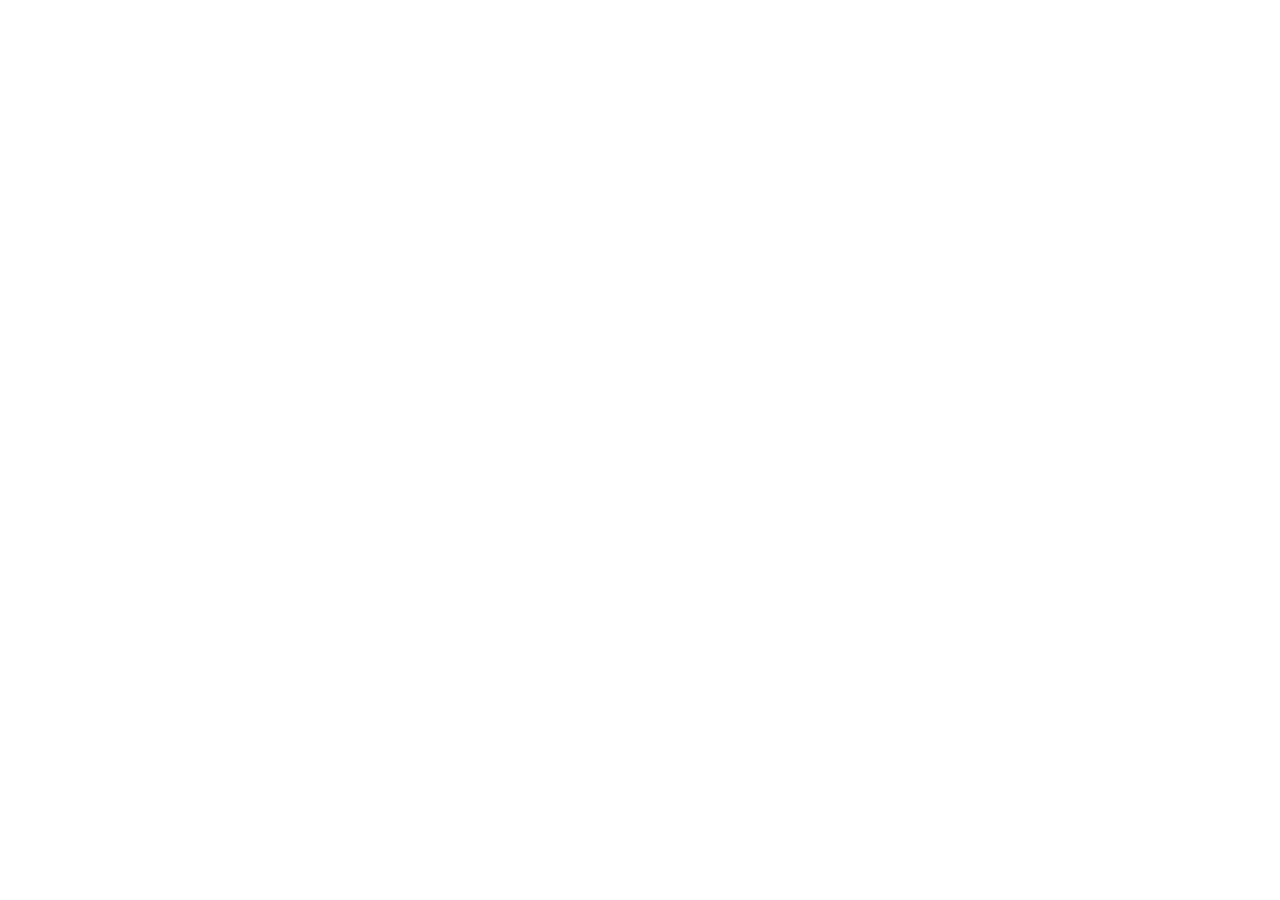
==== index.html @ b5e6eb0b "Add files via upload" ====
<!doctype html>
<html lang="en">
  <head>
    <meta charset="UTF-8" />
    <link rel="icon" type="image/svg+xml" href="/favicon.svg" />
    <meta name="viewport" content="width=device-width, initial-scale=1.0" />
    <title>cirrus</title>
  </head>
  <body>
    <div id="root"></div>
    <script type="module" src="/src/main.jsx"></script>
  </body>
</html>
<link rel="stylesheet" href="https://unpkg.com/leaflet@1.9.4/dist/leaflet.css" />
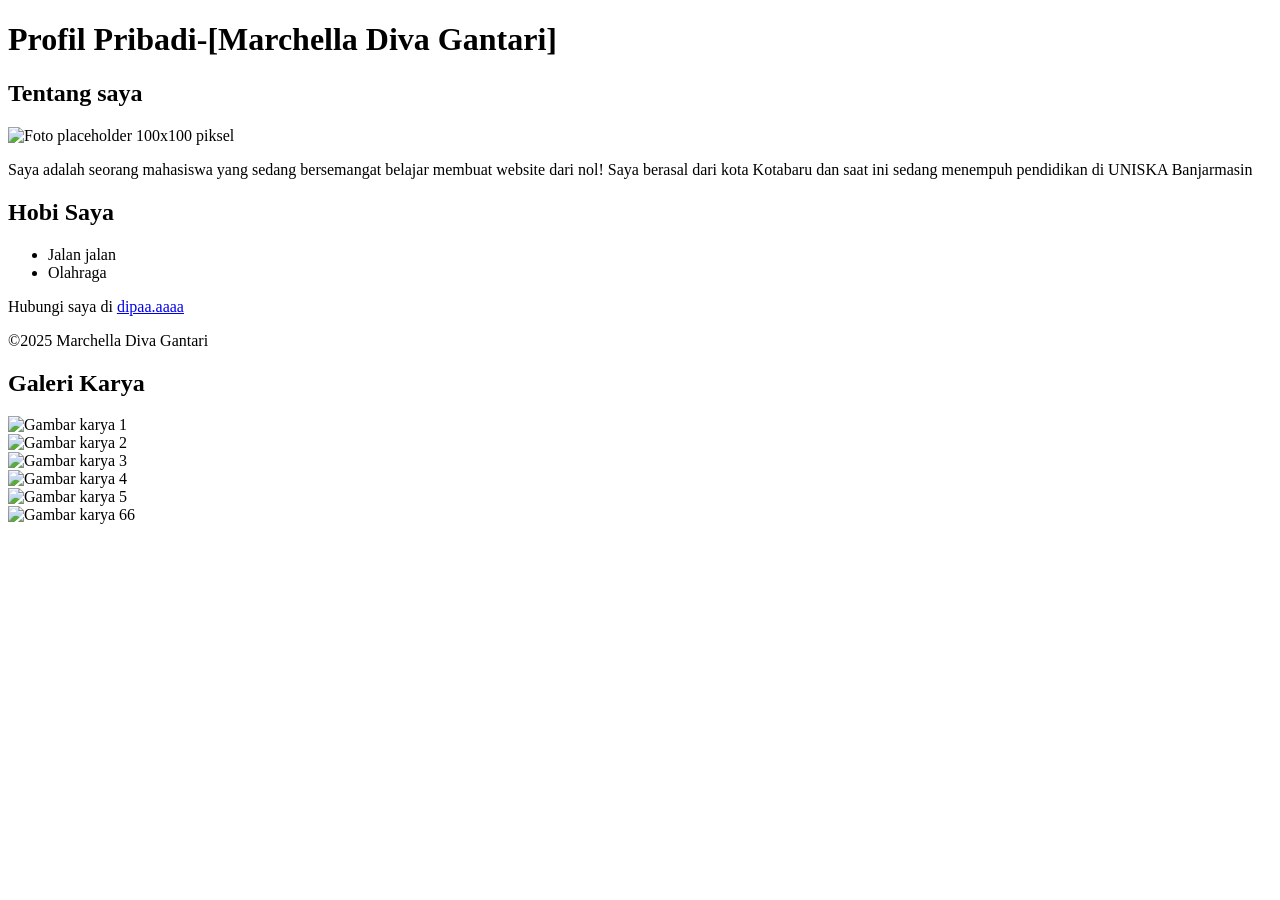
==== commit 20d03e3d: "Add files via upload" ====
--- a/index.html
+++ b/index.html
@@ -1,14 +1,63 @@
-<!doctype html>
+<!DOCTYPE html>
 <html lang="en">
-  <head>
-    <meta charset="UTF-8" />
-    <link rel="icon" type="image/svg+xml" href="/favicon.svg" />
-    <meta name="viewport" content="width=device-width, initial-scale=1.0" />
-    <title>cirrus</title>
-  </head>
-  <body>
-    <div id="root"></div>
-    <script type="module" src="/src/main.jsx"></script>
-  </body>
-</html>
-<link rel="stylesheet" href="https://unpkg.com/leaflet@1.9.4/dist/leaflet.css" />+<head>
+    <meta charset="UTF-8">
+    <meta name="viewport" content="width=device-width, initial-scale=1.0">
+    <title>Document</title>
+    <link rel="stylesheet" href="style.css">
+</head>
+<body>
+    <header>
+        <h1>Profil Pribadi-[Marchella Diva Gantari]</h1>
+    </header>
+
+    <main>
+        <section>
+            <h2>Tentang saya</h2>
+            <img   src="https://i.pinimg.com/736x/dc/2e/3d/dc2e3d79cf5397d9bd7ab6c5932ae7a9.jpg"    alt="Foto placeholder 100x100 piksel">
+            <p>
+                Saya adalah seorang mahasiswa yang sedang bersemangat belajar membuat website dari nol!
+                Saya berasal dari kota Kotabaru dan saat ini sedang menempuh pendidikan di UNISKA Banjarmasin
+            </p>
+        </section>
+
+        <section>
+            <h2>Hobi Saya </h2>
+            <ul>
+                <li>Jalan jalan</li>
+                <li>Olahraga</li>
+            </ul>
+        </section>
+    </main>
+
+
+<footer>
+    <p>Hubungi saya di 
+        <a href="https://www.instagram.com/divagantari?igsh=c243bm4wMnVhajF1">dipaa.aaaa </a>
+    </p>
+    <p>&copy;2025 Marchella Diva Gantari</p>
+</footer>
+<section class="gallery">
+    <h2 class="gallery-title">Galeri Karya</h2>
+    <div class="gallery-container">
+    <div class="gallery-item"><img
+         src="foto 1.jpg"
+         alt="Gambar karya 1"></div>
+    <div class="gallery-item"><img
+         src="foto 2.jpg"
+         alt="Gambar karya 2"></div>
+    <div class="gallery-item"><img
+         src="foto 3.jpg"
+         alt="Gambar karya 3"></div>
+    <div class="gallery-item"><img
+         src="foto 4.jpg"
+         alt="Gambar karya 4"></div>
+    <div class="gallery-item"><img
+         src="foto 5.jpg"
+         alt="Gambar karya 5"></div>
+    <div class="gallery-item"><img
+         src="foto 6.jpg"
+         alt="Gambar karya 66"></div>
+</section>
+</body>
+</html>
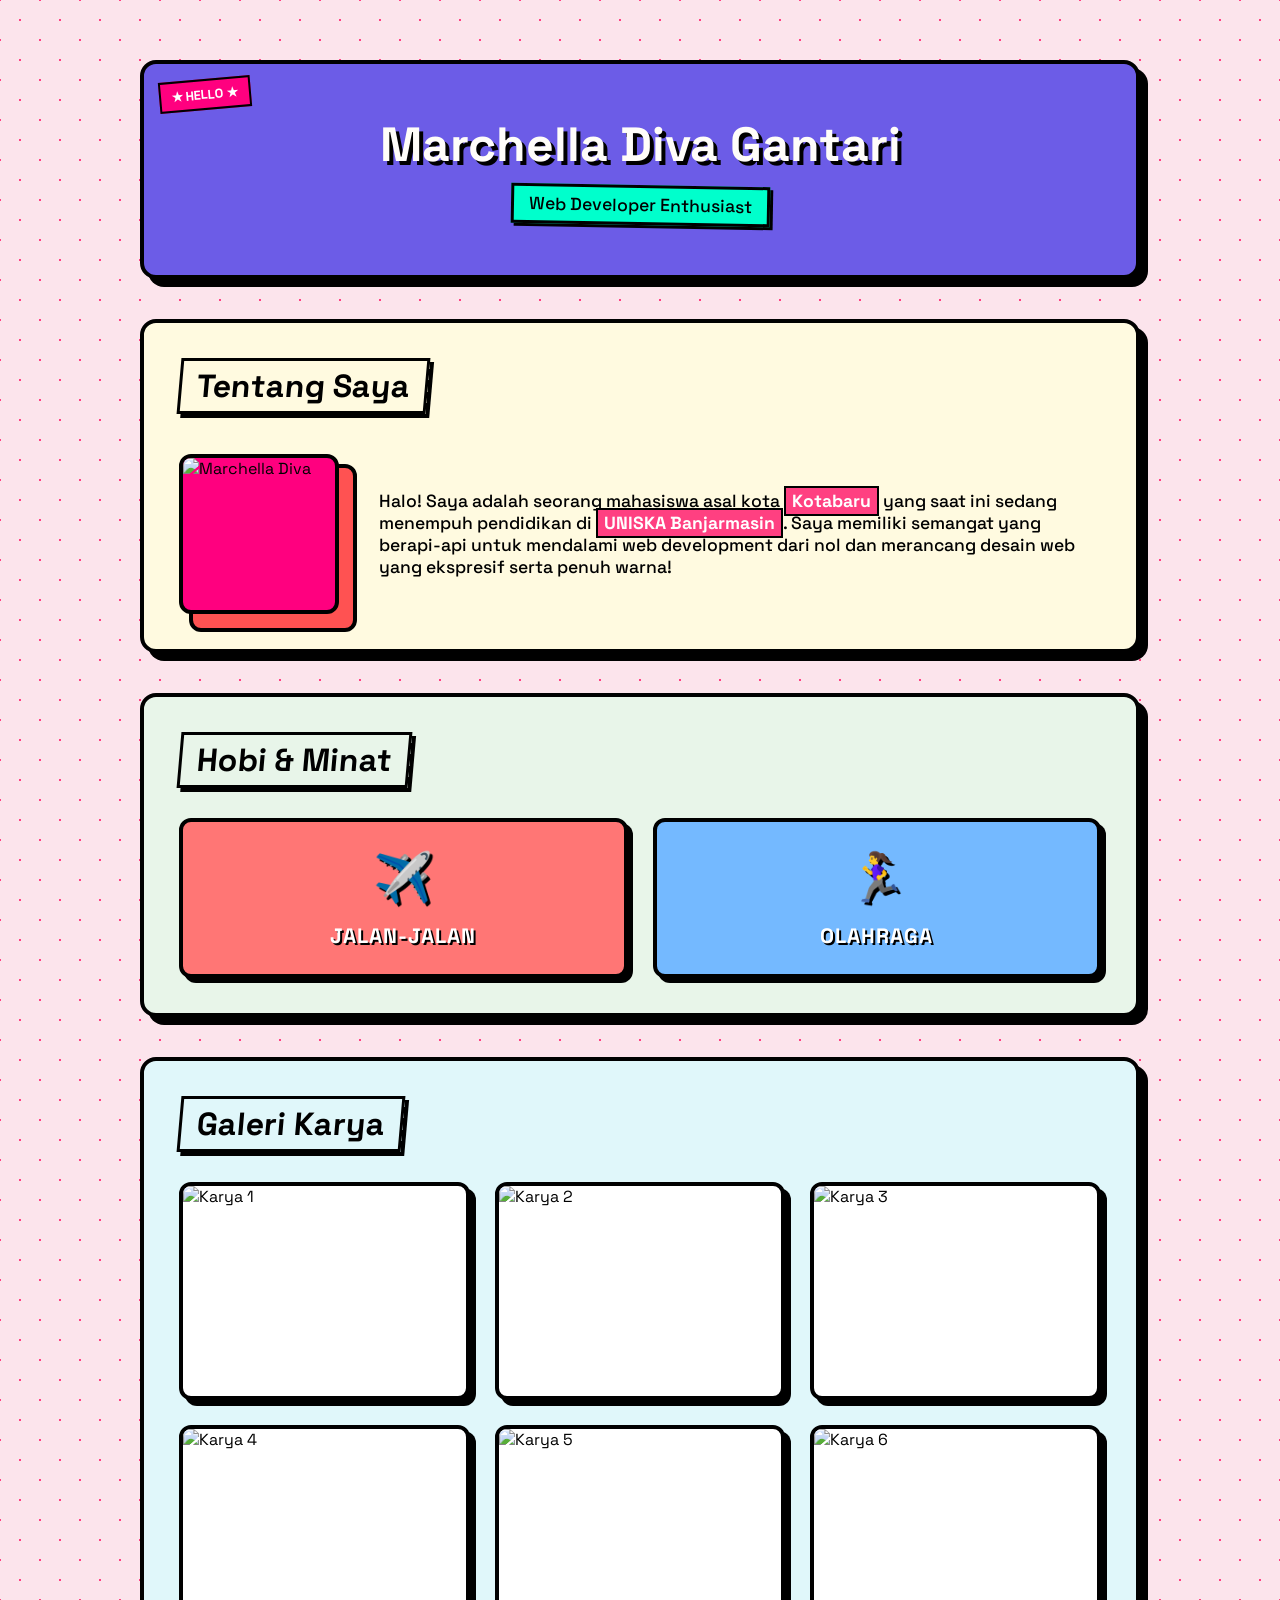
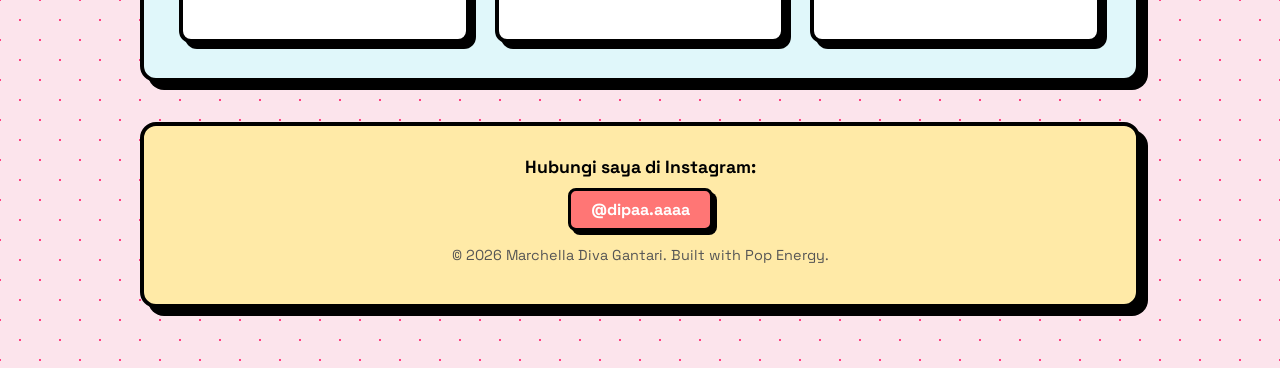
==== commit 3333a786: "Add files via upload" ====
--- a/index.html
+++ b/index.html
@@ -1,63 +1,342 @@
 <!DOCTYPE html>
-<html lang="en">
+<html lang="id">
 <head>
     <meta charset="UTF-8">
     <meta name="viewport" content="width=device-width, initial-scale=1.0">
-    <title>Document</title>
-    <link rel="stylesheet" href="style.css">
+    <title>Profil Pribadi | Marchella Diva Gantari</title>
+    
+    <link rel="preconnect" href="https://fonts.googleapis.com">
+    <link rel="preconnect" href="https://fonts.gstatic.com" crossorigin>
+    <link href="https://fonts.googleapis.com/css2?family=Space+Grotesk:wght@400;500;700&display=swap" rel="stylesheet">
+
+    <style>
+        /* RESET & BASE STYLES */
+        * {
+            margin: 0;
+            padding: 0;
+            box-sizing: border-box;
+        }
+
+        body {
+            font-family: 'Space Grotesk', sans-serif;
+            /* Background utama menggunakan pola kotak-kotak retro berwarna kuning pastel */
+            background-color: #fce4ec;
+            background-image: radial-gradient(#ff4081 1px, transparent 1px), radial-gradient(#ff4081 1px, #fce4ec 1px);
+            background-size: 40px 40px;
+            background-position: 0 0, 20px 20px;
+            color: #000000;
+            padding: 20px;
+        }
+
+        .container {
+            max-width: 1000px;
+            margin: 40px auto;
+        }
+
+        /* HEADER / HERO */
+        .hero-section {
+            background-color: #6c5ce7; /* Warna ungu vibrant */
+            border: 4px solid #000000;
+            padding: 50px 20px;
+            text-align: center;
+            border-radius: 16px;
+            box-shadow: 8px 8px 0px #000000; /* Bayangan tebal khas brutalism */
+            margin-bottom: 40px;
+            position: relative;
+            overflow: hidden;
+        }
+
+        /* Dekorasi stiker pelengkap di header */
+        .hero-section::before {
+            content: '★ HELLO ★';
+            position: absolute;
+            top: 15px;
+            left: 15px;
+            background: #ff007f;
+            color: white;
+            padding: 5px 10px;
+            font-weight: bold;
+            border: 2px solid #000;
+            transform: rotate(-5deg);
+            font-size: 0.8rem;
+        }
+
+        .hero-section h1 {
+            font-size: 3rem;
+            color: #fffdf9;
+            text-shadow: 4px 4px 0px #000;
+            font-weight: 700;
+            margin-bottom: 10px;
+        }
+
+        .hero-section p {
+            display: inline-block;
+            background-color: #00ffcc; /* Warna hijau neon */
+            color: #000;
+            padding: 6px 15px;
+            font-weight: 500;
+            font-size: 1.1rem;
+            border: 3px solid #000;
+            transform: rotate(1deg);
+            box-shadow: 3px 3px 0px #000;
+        }
+
+        /* BRUTALIST CARD UNIVERSAL */
+        .brutal-card {
+            border: 4px solid #000000;
+            border-radius: 16px;
+            padding: 35px;
+            margin-bottom: 40px;
+            box-shadow: 8px 8px 0px #000000;
+            transition: all 0.2s ease;
+        }
+
+        /* Warna berbeda untuk tiap section agar penuh warna */
+        .about-section { background-color: #fffae0; } /* Kuning muda */
+        .hobby-section { background-color: #e8f5e9; } /* Hijau muda mint */
+        .gallery-section { background-color: #e0f7fa; } /* Biru muda cyan */
+
+        section h2 {
+            font-size: 2rem;
+            color: #000;
+            margin-bottom: 30px;
+            display: inline-block;
+            padding: 5px 15px;
+            border: 3px solid #000;
+            box-shadow: 4px 4px 0px #000;
+            transform: skew(-5deg);
+        }
+
+        /* ABOUT CONTENT */
+        .about-content {
+            display: flex;
+            align-items: center;
+            gap: 40px;
+            flex-wrap: wrap;
+            margin-top: 10px;
+        }
+
+        .profile-wrapper {
+            position: relative;
+        }
+
+        /* Frame foto berlapis tebal */
+        .profile-img {
+            width: 160px;
+            height: 160px;
+            object-fit: cover;
+            border: 4px solid #000000;
+            border-radius: 12px;
+            background-color: #ff007f;
+            display: block;
+            position: relative;
+            z-index: 2;
+        }
+
+        /* Kotak warna di belakang foto sebagai bayangan estetik */
+        .profile-wrapper::after {
+            content: '';
+            position: absolute;
+            width: 100%;
+            height: 100%;
+            background-color: #ff5252;
+            border: 4px solid #000;
+            top: 10px;
+            left: 10px;
+            border-radius: 12px;
+            z-index: 1;
+        }
+
+        .about-text {
+            flex: 1;
+            min-width: 280px;
+            font-size: 1.1rem;
+            color: #000;
+            font-weight: 500;
+        }
+
+        .about-text strong {
+            background-color: #ff4081;
+            color: white;
+            padding: 2px 6px;
+            border: 2px solid #000;
+        }
+
+        /* HOBBY GRID STYLE */
+        .hobby-grid {
+            display: grid;
+            grid-template-columns: repeat(auto-fit, minmax(220px, 1fr));
+            gap: 25px;
+        }
+
+        .hobby-item {
+            border: 4px solid #000;
+            padding: 25px;
+            border-radius: 12px;
+            text-align: center;
+            box-shadow: 5px 5px 0px #000;
+            transition: transform 0.1s, box-shadow 0.1s;
+        }
+
+        /* Selang-seling warna kartu hobi */
+        .hobby-item:nth-child(1) { background-color: #ff7675; }
+        .hobby-item:nth-child(2) { background-color: #74b9ff; }
+
+        .hobby-item:hover {
+            transform: translate(-2px, -2px);
+            box-shadow: 7px 7px 0px #000;
+        }
+
+        .hobby-item .icon {
+            font-size: 3rem;
+            display: block;
+            margin-bottom: 15px;
+            text-shadow: 3px 3px 0px #000;
+        }
+
+        .hobby-item h3 {
+            font-size: 1.3rem;
+            text-transform: uppercase;
+            letter-spacing: 1px;
+            color: #fff;
+            text-shadow: 2px 2px 0px #000;
+        }
+
+        /* GALLERY GRID */
+        .gallery-container {
+            display: grid;
+            grid-template-columns: repeat(auto-fit, minmax(240px, 1fr));
+            gap: 25px;
+        }
+
+        .gallery-item {
+            border: 4px solid #000;
+            border-radius: 12px;
+            overflow: hidden;
+            aspect-ratio: 4 / 3;
+            box-shadow: 6px 6px 0px #000;
+            background-color: #fff;
+            transition: all 0.2s ease;
+        }
+
+        .gallery-item img {
+            width: 100%;
+            height: 100%;
+            object-fit: cover;
+            display: block;
+            transition: transform 0.3s ease;
+        }
+
+        /* Efek interaksi pop-out galeri saat di-hover */
+        .gallery-item:hover {
+            transform: scale(1.02) translate(-3px, -3px);
+            box-shadow: 9px 9px 0px #000;
+        }
+
+        /* FOOTER */
+        footer {
+            background-color: #ffeaa7; /* Kuning cerah */
+            border: 4px solid #000;
+            border-radius: 16px;
+            padding: 30px;
+            text-align: center;
+            box-shadow: 8px 8px 0px #000;
+            margin-top: 40px;
+        }
+
+        footer p {
+            font-size: 1.1rem;
+            font-weight: 700;
+            margin-bottom: 10px;
+        }
+
+        footer a {
+            display: inline-block;
+            background-color: #ff7675;
+            color: white;
+            padding: 8px 20px;
+            border: 3px solid #000;
+            text-decoration: none;
+            box-shadow: 4px 4px 0px #000;
+            font-weight: bold;
+            border-radius: 8px;
+            transition: all 0.1s;
+        }
+
+        footer a:hover {
+            background-color: #fff;
+            color: #000;
+            transform: translate(-2px, -2px);
+            box-shadow: 6px 6px 0px #000;
+        }
+
+        /* RESPONSIVE */
+        @media (max-width: 600px) {
+            .hero-section h1 { font-size: 2rem; }
+            .brutal-card { padding: 20px; }
+            .about-content { gap: 30px; justify-content: center; text-align: center; }
+        }
+    </style>
 </head>
 <body>
-    <header>
-        <h1>Profil Pribadi-[Marchella Diva Gantari]</h1>
-    </header>
-
-    <main>
-        <section>
-            <h2>Tentang saya</h2>
-            <img   src="https://i.pinimg.com/736x/dc/2e/3d/dc2e3d79cf5397d9bd7ab6c5932ae7a9.jpg"    alt="Foto placeholder 100x100 piksel">
-            <p>
-                Saya adalah seorang mahasiswa yang sedang bersemangat belajar membuat website dari nol!
-                Saya berasal dari kota Kotabaru dan saat ini sedang menempuh pendidikan di UNISKA Banjarmasin
-            </p>
+
+    <div class="container">
+        
+        <header class="hero-section">
+            <div class="hero-content">
+                <h1>Marchella Diva Gantari</h1>
+                <p>Web Developer Enthusiast</p>
+            </div>
+        </header>
+        
+        <section class="brutal-card about-section">
+            <h2>Tentang Saya</h2>
+            <div class="about-content">
+                <div class="profile-wrapper">
+                    <img src="https://i.pinimg.com/736x/dc/2e/3d/dc2e3d79cf5397d9bd7ab6c5932ae7a9.jpg" alt="Marchella Diva" class="profile-img">
+                </div>
+                <div class="about-text">
+                    <p>
+                        Halo! Saya adalah seorang mahasiswa asal kota <strong>Kotabaru</strong> yang saat ini sedang menempuh pendidikan di <strong>UNISKA Banjarmasin</strong>. 
+                        Saya memiliki semangat yang berapi-api untuk mendalami web development dari nol dan merancang desain web yang ekspresif serta penuh warna!
+                    </p>
+                </div>
+            </div>
         </section>
 
-        <section>
-            <h2>Hobi Saya </h2>
-            <ul>
-                <li>Jalan jalan</li>
-                <li>Olahraga</li>
-            </ul>
+        <section class="brutal-card hobby-section">
+            <h2>Hobi & Minat</h2>
+            <div class="hobby-grid">
+                <div class="hobby-item">
+                    <span class="icon">✈️</span>
+                    <h3>Jalan-Jalan</h3>
+                </div>
+                <div class="hobby-item">
+                    <span class="icon">🏃‍♀️</span>
+                    <h3>Olahraga</h3>
+                </div>
+            </div>
         </section>
-    </main>
-
-
-<footer>
-    <p>Hubungi saya di 
-        <a href="https://www.instagram.com/divagantari?igsh=c243bm4wMnVhajF1">dipaa.aaaa </a>
-    </p>
-    <p>&copy;2025 Marchella Diva Gantari</p>
-</footer>
-<section class="gallery">
-    <h2 class="gallery-title">Galeri Karya</h2>
-    <div class="gallery-container">
-    <div class="gallery-item"><img
-         src="foto 1.jpg"
-         alt="Gambar karya 1"></div>
-    <div class="gallery-item"><img
-         src="foto 2.jpg"
-         alt="Gambar karya 2"></div>
-    <div class="gallery-item"><img
-         src="foto 3.jpg"
-         alt="Gambar karya 3"></div>
-    <div class="gallery-item"><img
-         src="foto 4.jpg"
-         alt="Gambar karya 4"></div>
-    <div class="gallery-item"><img
-         src="foto 5.jpg"
-         alt="Gambar karya 5"></div>
-    <div class="gallery-item"><img
-         src="foto 6.jpg"
-         alt="Gambar karya 66"></div>
-</section>
+
+        <section class="brutal-card gallery-section">
+            <h2>Galeri Karya</h2>
+            <div class="gallery-container">
+                <div class="gallery-item"><img src="foto 1.jpg" alt="Karya 1"></div>
+                <div class="gallery-item"><img src="foto 2.jpg" alt="Karya 2"></div>
+                <div class="gallery-item"><img src="foto 3.jpg" alt="Karya 3"></div>
+                <div class="gallery-item"><img src="foto 4.jpg" alt="Karya 4"></div>
+                <div class="gallery-item"><img src="foto 5.jpg" alt="Karya 5"></div>
+                <div class="gallery-item"><img src="foto 6.jpg" alt="Karya 6"></div>
+            </div>
+        </section>
+
+        <footer>
+            <p>Hubungi saya di Instagram:</p>
+            <a href="https://www.instagram.com/divagantari?igsh=c243bm4wMnVhajF1" target="_blank" rel="noopener noreferrer">@dipaa.aaaa</a>
+            <p style="margin-top: 15px; font-size: 0.9rem; font-weight: 400; color: #555;">&copy; 2026 Marchella Diva Gantari. Built with Pop Energy.</p>
+        </footer>
+
+    </div>
+
 </body>
 </html>
